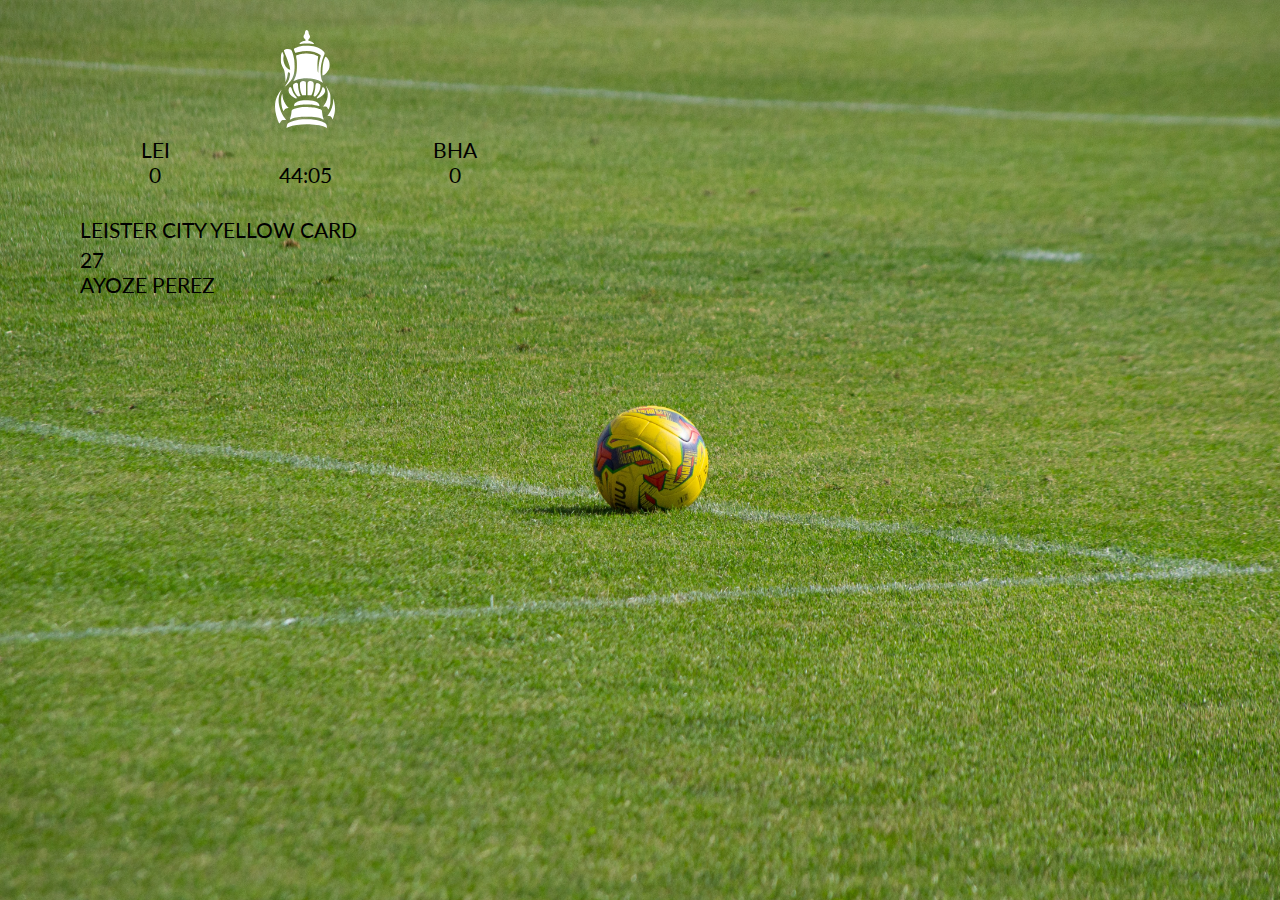
==== index.html @ 06eb0e20 "initial layout" ====
<!DOCTYPE html>
<html lang="en">
<head>
    <meta charset="UTF-8">
    <meta http-equiv="X-UA-Compatible" content="IE=edge">
    <meta name="viewport" content="width=device-width, initial-scale=1.0">
    <title>FA Cup ~ BBC sports</title>
    <link rel="preconnect" href="https://fonts.gstatic.com">
    <link href="https://fonts.googleapis.com/css2?family=Lato:wght@300;400&display=swap" rel="stylesheet">  
    <link rel="stylesheet" href="style.css">
</head>
<body>
    <div class="score_board">
        <div class="cup">
            <img src="img/fa-cup.svg" alt="fa cup logo" width="60">
        </div>
        <div class="team home">
            <div class="team__color"></div>
            <div class="team__name">LEI</div>
            <div class="team__score">0</div>
        </div>
        <div class="team away">
            <div class="team__color"></div>
            <div class="team__name">BHA</div>
            <div class="team__score">0</div>
        </div>
        <div class="time">44:05</div>
        <div class="sub card">Leister city yellow card</div>
        <div class="sub player">
            <div class="player__number">27</div>
            <div class="player__name">Ayoze Perez</div>
            <div class="team__color"></div>
        </div>
    </div>
</body>
</html>
---- style.css ----
*,
*::after,
*::before {
  -webkit-box-sizing: border-box;
          box-sizing: border-box;
  margin: 0;
  padding: 0;
}

body {
  font-family: 'Lato', sans-serif;
  font-weight: 400;
  font-size: 1.3em;
  text-transform: uppercase;
  height: 100%;
  height: 100vh;
  background-image: url(img/simon-godfrey-le2jhtu5xp0-unsplash.jpg);
  background-size: cover;
}

.score_board {
  padding: 2rem 5rem;
  display: -ms-grid;
  display: grid;
  -ms-grid-columns: (150px)[3];
      grid-template-columns: repeat(3, 150px);
  -ms-grid-rows: 100px (55px)[3];
      grid-template-rows: 100px repeat(3, 55px);
  -webkit-box-align: end;
      -ms-flex-align: end;
          align-items: flex-end;
  text-align: center;
}

.score_board .cup {
  -ms-grid-column: 2;
  grid-column: 2;
  -ms-grid-row: 1;
  grid-row: 1;
}

.score_board .team, .score_board .time {
  -ms-grid-row: 2;
  grid-row: 2;
}

.score_board .time {
  -ms-grid-column: 2;
  grid-column: 2;
}

.score_board .card {
  -ms-grid-row: 3;
  grid-row: 3;
  grid-column: 1 / -1;
  text-align: left;
}

.score_board .player {
  -ms-grid-row: 4;
  grid-row: 4;
  grid-column: 1 / -1;
  text-align: left;
}
/*# sourceMappingURL=style.css.map */
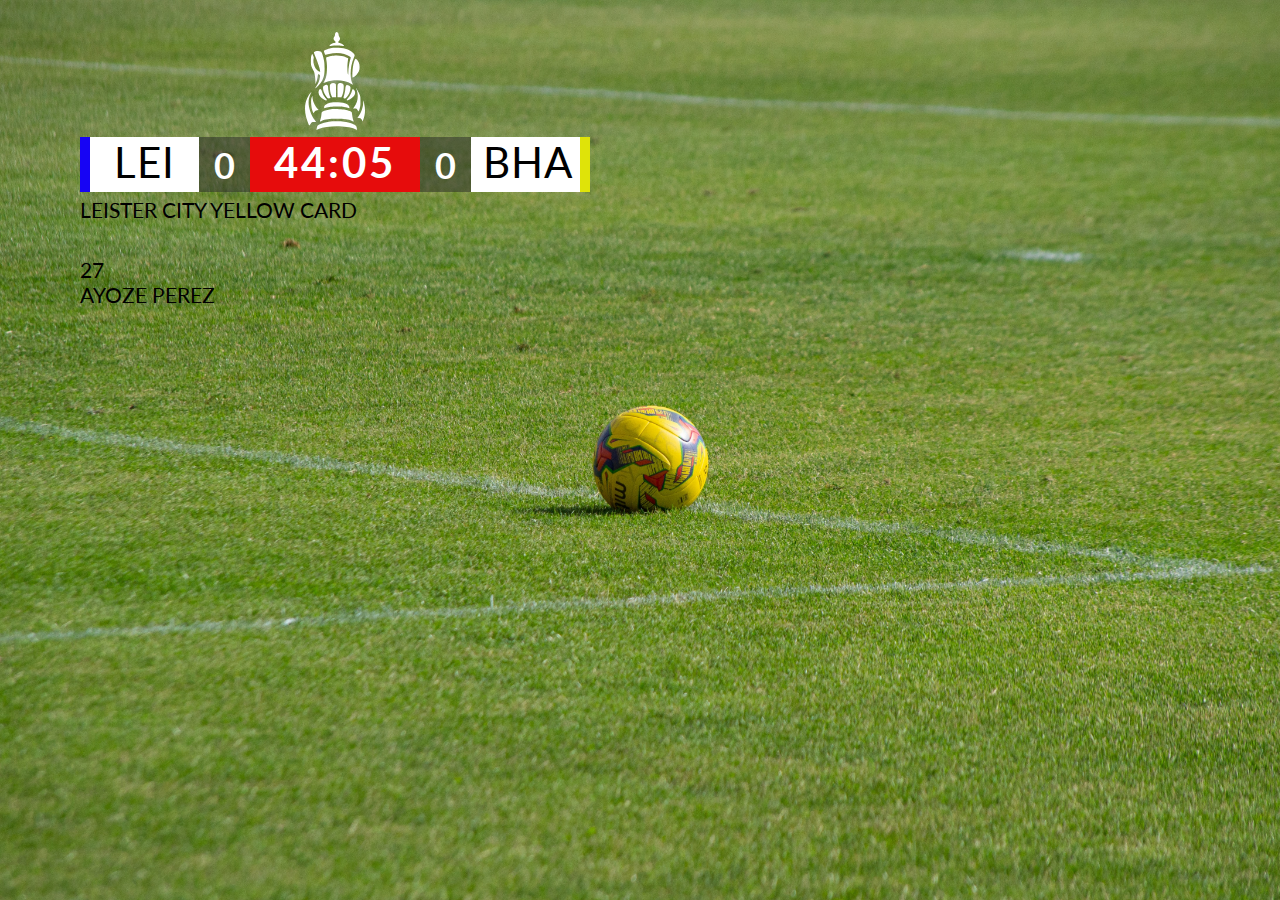
==== commit 787aecfd: "time and teams default style" ====
--- a/index.html
+++ b/index.html
@@ -6,7 +6,7 @@
     <meta name="viewport" content="width=device-width, initial-scale=1.0">
     <title>FA Cup ~ BBC sports</title>
     <link rel="preconnect" href="https://fonts.gstatic.com">
-    <link href="https://fonts.googleapis.com/css2?family=Lato:wght@300;400&display=swap" rel="stylesheet">  
+    <link href="https://fonts.googleapis.com/css2?family=Lato:wght@300;400;900&display=swap" rel="stylesheet"> 
     <link rel="stylesheet" href="style.css">
 </head>
 <body>
--- a/style.css
+++ b/style.css
@@ -22,13 +22,14 @@
   padding: 2rem 5rem;
   display: -ms-grid;
   display: grid;
-  -ms-grid-columns: (150px)[3];
-      grid-template-columns: repeat(3, 150px);
+  -ms-grid-columns: (170px)[3];
+      grid-template-columns: repeat(3, 170px);
   -ms-grid-rows: 100px (55px)[3];
       grid-template-rows: 100px repeat(3, 55px);
-  -webkit-box-align: end;
-      -ms-flex-align: end;
-          align-items: flex-end;
+  grid-row-gap: 5px;
+  -webkit-box-align: stretch;
+      -ms-flex-align: stretch;
+          align-items: stretch;
   text-align: center;
 }
 
@@ -54,6 +55,7 @@
   grid-row: 3;
   grid-column: 1 / -1;
   text-align: left;
+  overflow: hidden;
 }
 
 .score_board .player {
@@ -62,4 +64,57 @@
   grid-column: 1 / -1;
   text-align: left;
 }
+
+.time {
+  background-color: #e60c0c;
+  font-size: 2em;
+  font-weight: bolder;
+  color: white;
+  letter-spacing: 3px;
+}
+
+.team__color {
+  width: 10px;
+}
+
+.team {
+  display: -webkit-box;
+  display: -ms-flexbox;
+  display: flex;
+}
+
+.team.away {
+  -webkit-box-orient: horizontal;
+  -webkit-box-direction: reverse;
+      -ms-flex-direction: row-reverse;
+          flex-direction: row-reverse;
+}
+
+.team.away .team__color {
+  background-color: #DFE309;
+}
+
+.team.home .team__color {
+  background-color: #1704F4;
+}
+
+.team__name {
+  background: white;
+  width: calc(70% - 10px);
+  font-size: 2em;
+  padding: 0 0.75rem;
+  letter-spacing: 1.2px;
+}
+
+.team__score {
+  width: 30%;
+  background-color: rgba(37, 37, 37, 0.5);
+  color: white;
+  font-weight: bold;
+  font-size: 1.75em;
+  display: -ms-grid;
+  display: grid;
+  -ms-flex-line-pack: center;
+      align-content: center;
+}
 /*# sourceMappingURL=style.css.map */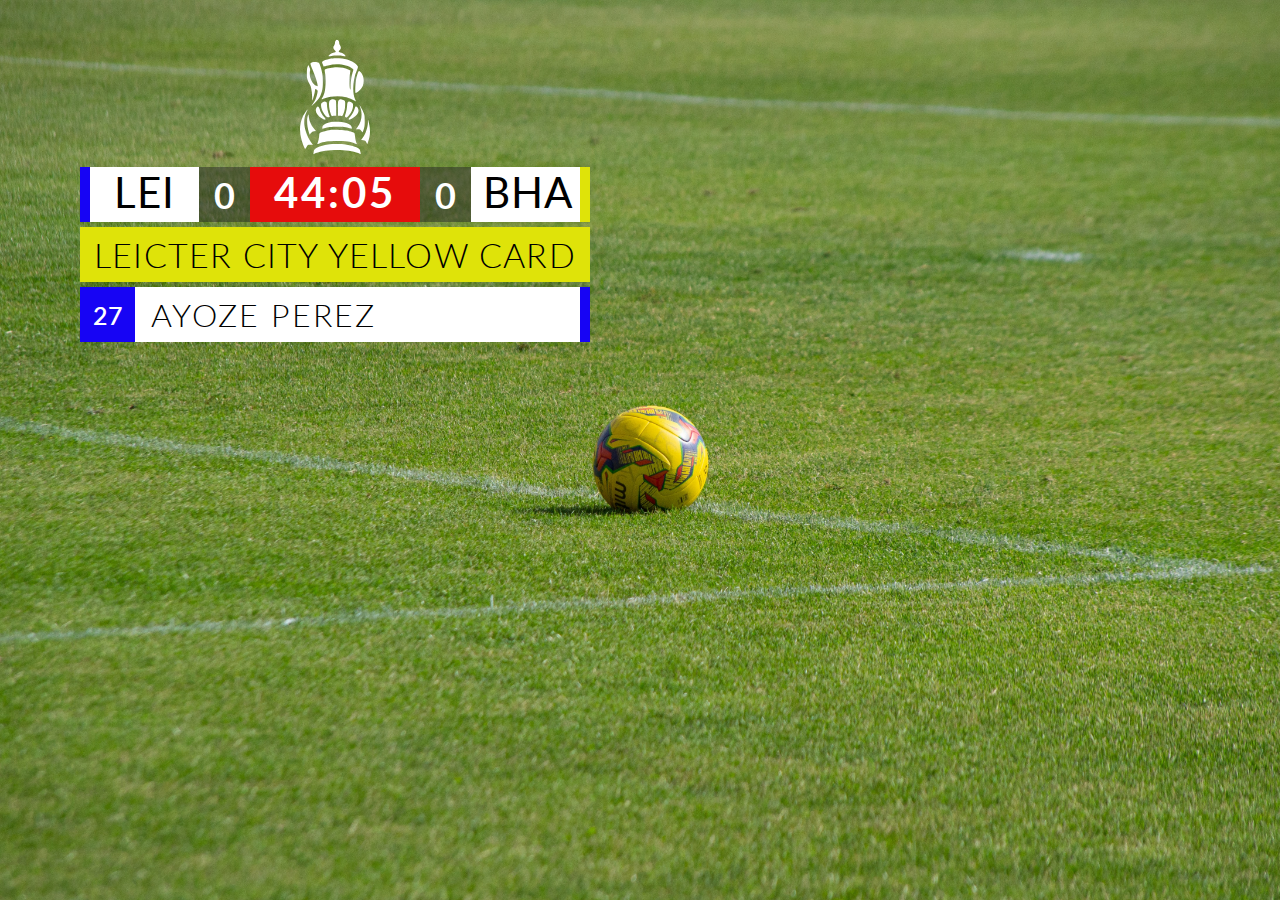
==== commit d8c1e9b1: "sub section added" ====
--- a/index.html
+++ b/index.html
@@ -11,9 +11,9 @@
 </head>
 <body>
     <div class="score_board">
-        <div class="cup">
-            <img src="img/fa-cup.svg" alt="fa cup logo" width="60">
-        </div>
+        <img class="cup" src="img/fa-cup.svg" alt="fa cup logo" width="70">
+        <!-- <div>
+        </div> -->
         <div class="team home">
             <div class="team__color"></div>
             <div class="team__name">LEI</div>
@@ -25,7 +25,9 @@
             <div class="team__score">0</div>
         </div>
         <div class="time">44:05</div>
-        <div class="sub card">Leister city yellow card</div>
+        <div class="sub card">
+            <span>Leicter city yellow card</span>
+        </div>
         <div class="sub player">
             <div class="player__number">27</div>
             <div class="player__name">Ayoze Perez</div>
--- a/style.css
+++ b/style.css
@@ -24,8 +24,8 @@
   display: grid;
   -ms-grid-columns: (170px)[3];
       grid-template-columns: repeat(3, 170px);
-  -ms-grid-rows: 100px (55px)[3];
-      grid-template-rows: 100px repeat(3, 55px);
+  -ms-grid-rows: 130px (55px)[3];
+      grid-template-rows: 130px repeat(3, 55px);
   grid-row-gap: 5px;
   -webkit-box-align: stretch;
       -ms-flex-align: stretch;
@@ -38,6 +38,7 @@
   grid-column: 2;
   -ms-grid-row: 1;
   grid-row: 1;
+  margin: 0 auto;
 }
 
 .score_board .team, .score_board .time {
@@ -117,4 +118,52 @@
   -ms-flex-line-pack: center;
       align-content: center;
 }
+
+.sub.card {
+  font-weight: 300;
+  font-size: 1.635em;
+  display: -ms-grid;
+  display: grid;
+  -webkit-box-align: center;
+      -ms-flex-align: center;
+          align-items: center;
+  -webkit-box-pack: space-evenly;
+      -ms-flex-pack: space-evenly;
+          justify-content: space-evenly;
+  background-color: #DFE309;
+  letter-spacing: 1.2px;
+}
+
+.sub.player {
+  display: -ms-grid;
+  display: grid;
+  -ms-grid-columns: 55px 1fr 10px;
+      grid-template-columns: 55px 1fr 10px;
+  background-color: #1704F4;
+}
+
+.sub.player .player__number {
+  display: -ms-grid;
+  display: grid;
+  place-content: center;
+  color: white;
+  font-weight: 600;
+  font-size: 1.2em;
+}
+
+.sub.player .player__name {
+  background-color: white;
+  display: -ms-grid;
+  display: grid;
+  -webkit-box-align: center;
+      -ms-flex-align: center;
+          align-items: center;
+  -webkit-box-pack: start;
+      -ms-flex-pack: start;
+          justify-content: flex-start;
+  padding-left: 1rem;
+  font-size: 2rem;
+  font-weight: 300;
+  letter-spacing: 2px;
+}
 /*# sourceMappingURL=style.css.map */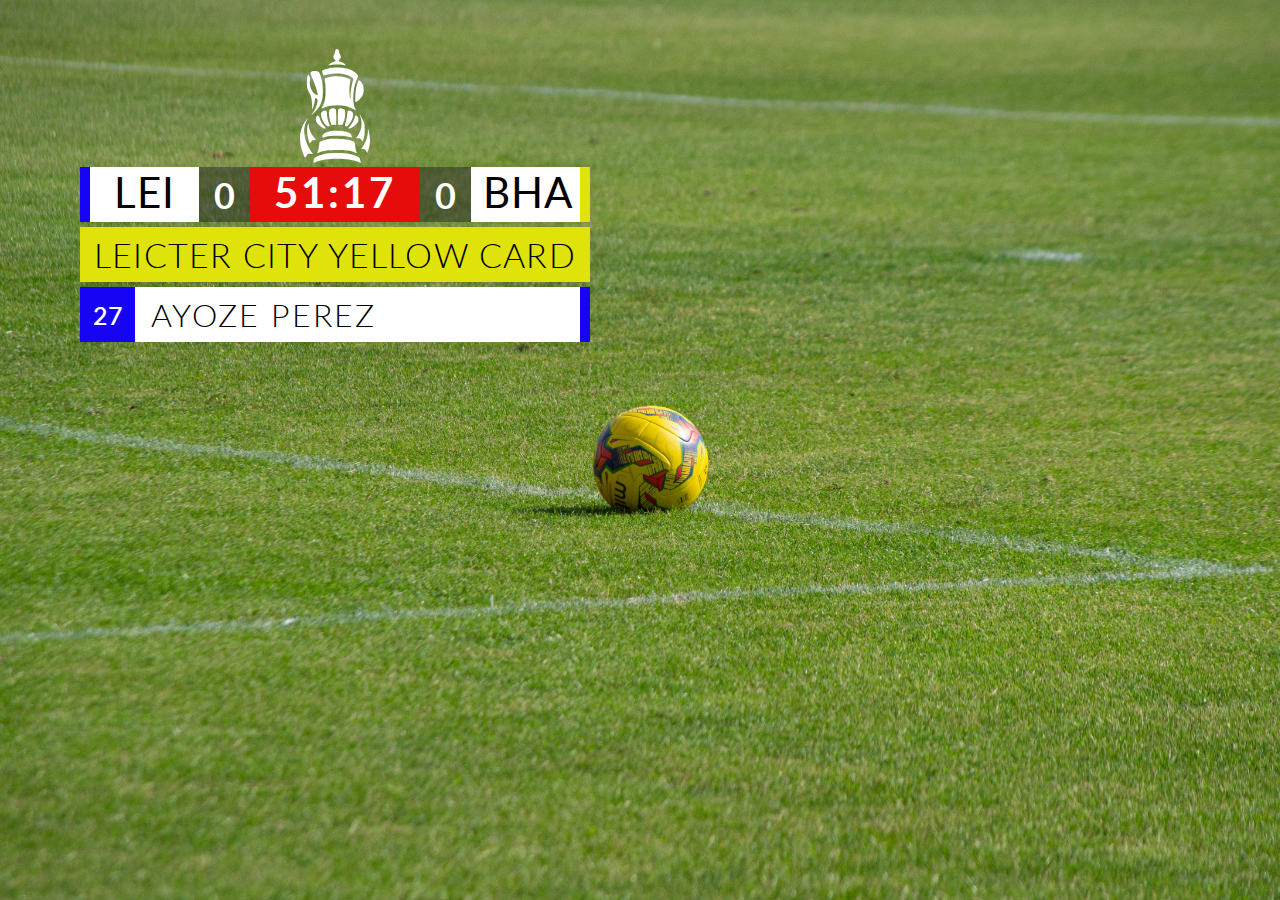
==== commit 4a8323b5: "include time counter" ====
--- a/index.html
+++ b/index.html
@@ -11,9 +11,11 @@
 </head>
 <body>
     <div class="score_board">
-        <img class="cup" src="img/fa-cup.svg" alt="fa cup logo" width="70">
-        <!-- <div>
-        </div> -->
+        <!--  -->
+        <div class="time-cup-wrapper">
+            <img class="cup" src="img/fa-cup.svg" alt="fa cup logo" width="70">
+            <div class="time">44:05</div>
+        </div>
         <div class="team home">
             <div class="team__color"></div>
             <div class="team__name">LEI</div>
@@ -24,7 +26,6 @@
             <div class="team__name">BHA</div>
             <div class="team__score">0</div>
         </div>
-        <div class="time">44:05</div>
         <div class="sub card">
             <span>Leicter city yellow card</span>
         </div>
@@ -34,5 +35,20 @@
             <div class="team__color"></div>
         </div>
     </div>
+
+    <script>
+        setInterval(() => {
+            let time = new Date().toLocaleTimeString();
+            let timeSections = time.split(' ');
+            if(timeSections[0].indexOf(':') > 0) {
+                time = timeSections[0].split(':')[1] +':'+  timeSections[0].split(':')[2];
+                
+            }else {
+                time = timeSections[1].split(':')[1] +':'+ timeSections[0].split(':')[2];
+            }
+            document.querySelector('.time').innerHTML = time;
+            console.log(time)
+        }, 1000);
+    </script>
 </body>
 </html>--- a/style.css
+++ b/style.css
@@ -31,24 +31,40 @@
       -ms-flex-align: stretch;
           align-items: stretch;
   text-align: center;
-}
-
-.score_board .cup {
+  width: -webkit-fit-content;
+  width: -moz-fit-content;
+  width: fit-content;
+}
+
+.score_board .team {
+  -ms-grid-row: 2;
+  grid-row: 2;
+}
+
+.score_board .time-cup-wrapper {
   -ms-grid-column: 2;
   grid-column: 2;
   -ms-grid-row: 1;
-  grid-row: 1;
+  -ms-grid-row-span: 2;
+  grid-row: 1 / 3;
+  -ms-flex-item-align: end;
+      align-self: flex-end;
+  margin-bottom: -25px;
+  -webkit-transition: margin-bottom .2s ease-in;
+  transition: margin-bottom .2s ease-in;
+  z-index: 3;
+}
+
+.score_board .time-cup-wrapper .time {
+  height: 55px;
+}
+
+.score_board .time-cup-wrapper .cup {
   margin: 0 auto;
 }
 
-.score_board .team, .score_board .time {
-  -ms-grid-row: 2;
-  grid-row: 2;
-}
-
-.score_board .time {
-  -ms-grid-column: 2;
-  grid-column: 2;
+.score_board:hover .time-cup-wrapper {
+  margin-bottom: 0px !important;
 }
 
 .score_board .card {
@@ -66,6 +82,73 @@
   text-align: left;
 }
 
+.score_board:hover .sub {
+  position: relative;
+  -webkit-transition: .3s;
+  transition: .3s;
+  -webkit-transition-delay: .6s;
+          transition-delay: .6s;
+  visibility: visible;
+  opacity: 1;
+}
+
+.score_board:hover .sub::after, .score_board:hover .sub::before {
+  height: 100%;
+  visibility: visible;
+}
+
+.score_board:hover .sub.card::after, .score_board:hover .sub.card::before {
+  -webkit-animation: cardFadeDown 0.5s cubic-bezier(0.99, 0.38, 0, 0.92) forwards;
+          animation: cardFadeDown 0.5s cubic-bezier(0.99, 0.38, 0, 0.92) forwards;
+}
+
+.score_board:hover .sub.player::after, .score_board:hover .sub.player::before {
+  -webkit-animation: cardFadeDown 0.8s cubic-bezier(0.99, 0.38, 0, 0.92) forwards;
+          animation: cardFadeDown 0.8s cubic-bezier(0.99, 0.38, 0, 0.92) forwards;
+}
+
+@-webkit-keyframes cardFadeDown {
+  0% {
+    top: -30%;
+  }
+  10% {
+    top: -20%;
+  }
+  30% {
+    top: 0;
+    width: 170px;
+  }
+  80% {
+    width: 100%;
+  }
+  100% {
+    z-index: -1;
+    top: 0;
+    width: 100%;
+  }
+}
+
+@keyframes cardFadeDown {
+  0% {
+    top: -30%;
+  }
+  10% {
+    top: -20%;
+  }
+  30% {
+    top: 0;
+    width: 170px;
+  }
+  80% {
+    width: 100%;
+  }
+  100% {
+    z-index: -1;
+    top: 0;
+    width: 100%;
+  }
+}
+
 .time {
   background-color: #e60c0c;
   font-size: 2em;
@@ -117,6 +200,22 @@
   display: grid;
   -ms-flex-line-pack: center;
       align-content: center;
+}
+
+.sub {
+  visibility: hidden;
+  opacity: .5;
+}
+
+.sub::after, .sub::before {
+  content: '';
+  width: 170px;
+  position: absolute;
+  left: 0;
+  right: 0;
+  background-color: inherit;
+  margin: auto;
+  z-index: -1;
 }
 
 .sub.card {
@@ -132,6 +231,10 @@
           justify-content: space-evenly;
   background-color: #DFE309;
   letter-spacing: 1.2px;
+}
+
+.sub.card::before, .sub.card::after {
+  top: -58px;
 }
 
 .sub.player {
@@ -166,4 +269,8 @@
   font-weight: 300;
   letter-spacing: 2px;
 }
+
+.sub.player::before, .sub.player::after {
+  top: -120px;
+}
 /*# sourceMappingURL=style.css.map */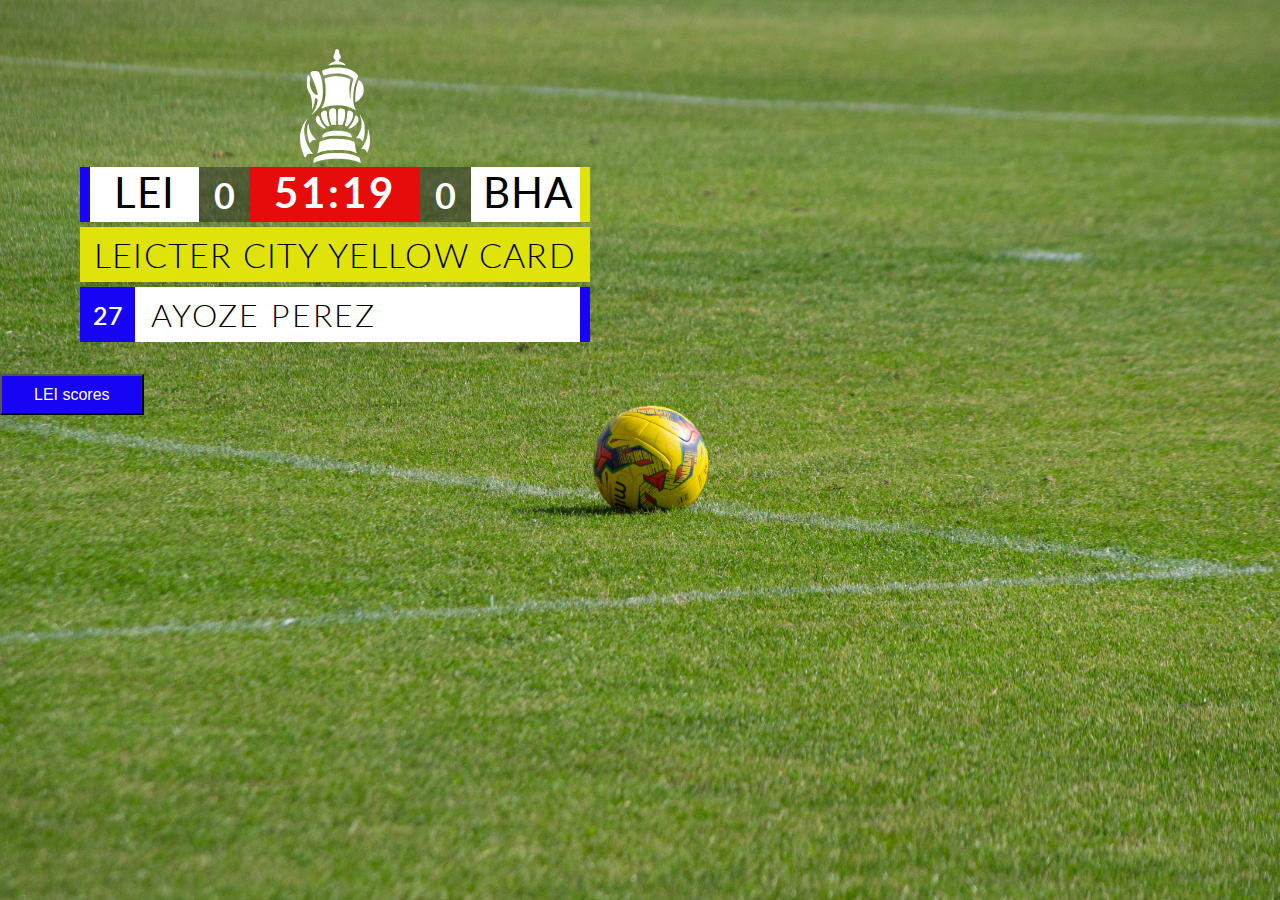
==== commit 9ed705e8: "Update index.html" ====
--- a/index.html
+++ b/index.html
@@ -35,6 +35,8 @@
             <div class="team__color"></div>
         </div>
     </div>
+    
+    <button onclick="score();" style="padding: 0.6rem 2rem; background: #1704f4; color: white; font-size: 1rem;">LEI scores</button>
 
     <script>
         setInterval(() => {
@@ -49,6 +51,10 @@
             document.querySelector('.time').innerHTML = time;
             console.log(time)
         }, 1000);
+        
+        function score() {
+         alert('clicked')   
+        }
     </script>
 </body>
-</html>+</html>
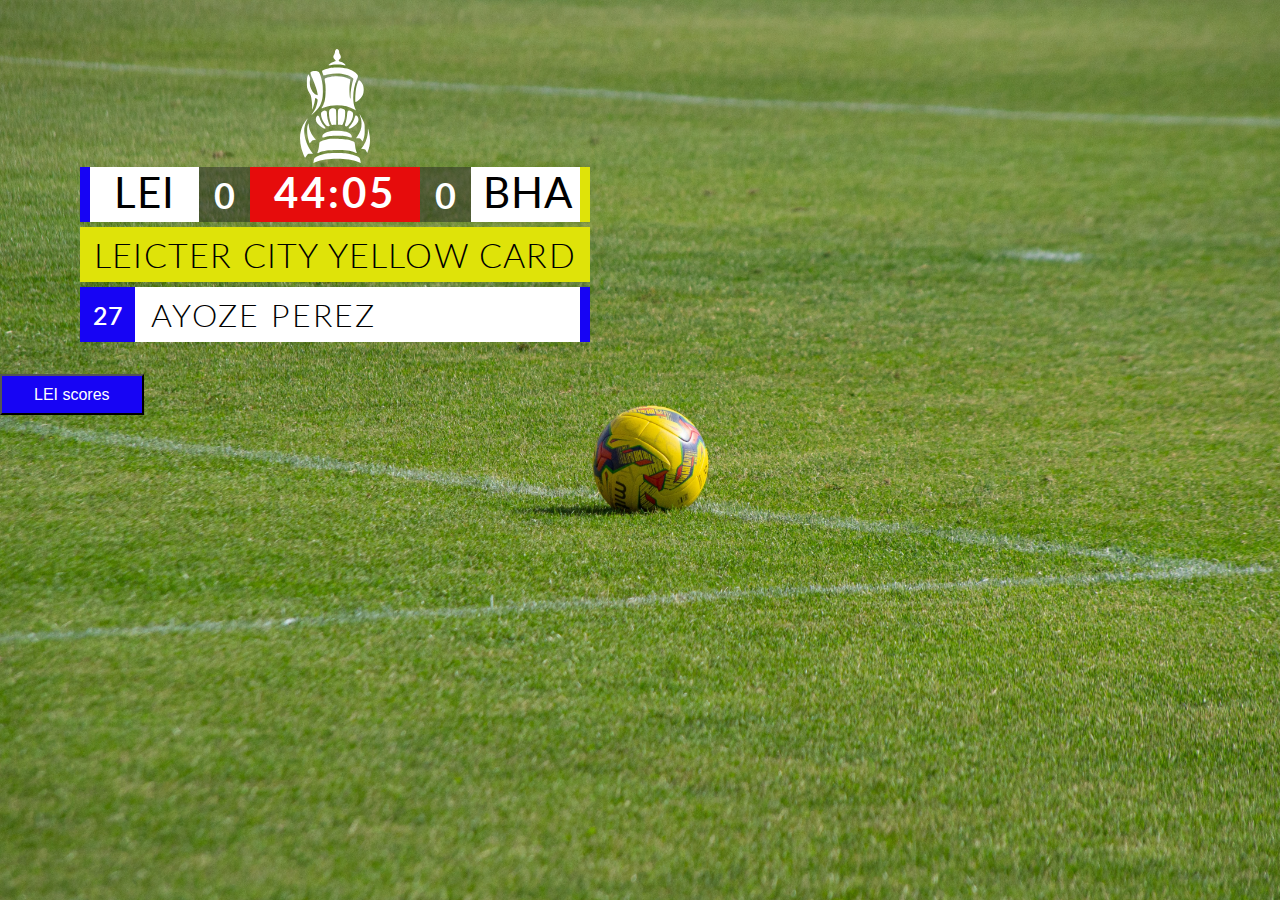
==== commit ee992d4c: "Update index.html" ====
--- a/index.html
+++ b/index.html
@@ -53,7 +53,10 @@
         }, 1000);
         
         function score() {
-         alert('clicked')   
+         alert('clicked')  
+         let score = document.querySelector('.home.team .team__score');
+         score += 1;
+         document.querySelector('.home.team .team__score').innerHTML = score;
         }
     </script>
 </body>
